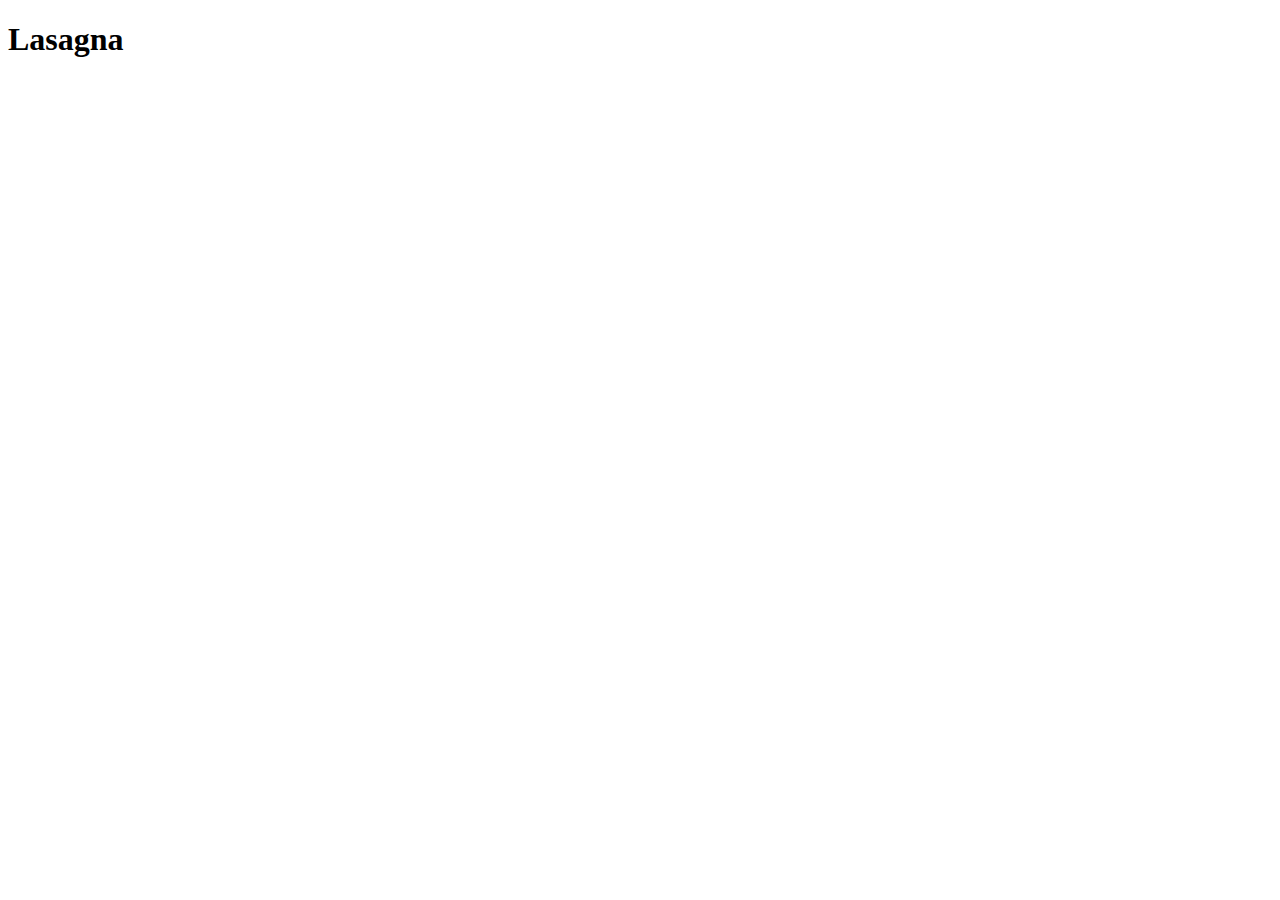
==== recipies/lasagna.html @ f29148a3 "new file:   lasagna.html Add Recipe directory and lasagna page" ====
<!DOCTYPE html>
<html lang="en">
<head>
    <meta charset="UTF-8">
    <meta http-equiv="X-UA-Compatible" content="IE=edge">
    <meta name="viewport" content="width=device-width, initial-scale=1.0">
    <title>Lasagna</title>
</head>
<body>
    <h1>Lasagna</h1>
</body>
</html>
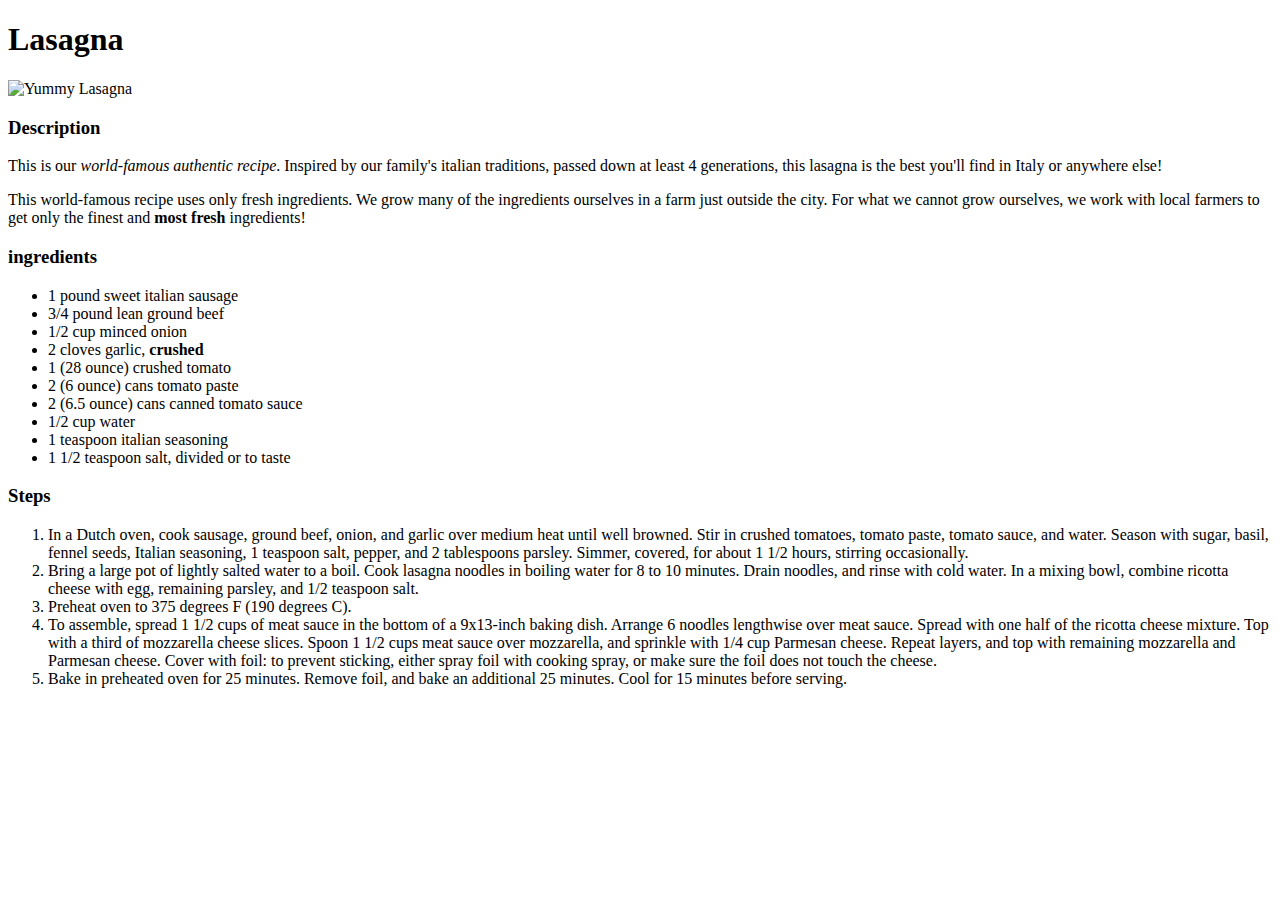
==== commit af0c3e20: "modified:   index.html 	modified:   recipies/lasagna.html Previous Commits didn't push" ====
--- a/recipies/lasagna.html
+++ b/recipies/lasagna.html
@@ -8,5 +8,53 @@
 </head>
 <body>
     <h1>Lasagna</h1>
+
+    <p><img src="./lasagna.html" alt="Yummy Lasagna"></p>
+    <h3>Description</h3>
+    <p>This is our <em>world-famous authentic recipe</em>.  Inspired by our family's italian
+    traditions, passed down at least 4 generations, this lasagna is the best you'll find in Italy
+    or anywhere else!</p>
+
+    <p>This world-famous recipe uses only fresh ingredients.  We grow many of the ingredients ourselves
+        in a farm just outside the city.  For what we cannot grow ourselves, we work with local farmers 
+        to get only the finest and <strong>most fresh</strong> ingredients!
+    </p>
+
+    <h3>ingredients</h3>
+        <ul>
+            <li>1 pound sweet italian sausage</li>
+            <li>3/4 pound lean ground beef</li>
+            <li>1/2 cup minced onion</li>
+            <li>2 cloves garlic, <strong>crushed</strong></li>
+            <li>1 (28 ounce) crushed tomato</li>
+            <li>2 (6 ounce) cans tomato paste</li>
+            <li>2 (6.5 ounce) cans canned tomato sauce</li>
+            <li>1/2 cup water</li>
+            <li>1 teaspoon italian seasoning</li>
+            <li>1 1/2 teaspoon salt, divided or to taste</li>
+        </ul>
+
+        <h3>Steps</h3>
+        <ol>
+            <li>In a Dutch oven, cook sausage, ground beef, onion, and garlic over medium 
+                heat until well browned. Stir in crushed tomatoes, tomato paste, 
+                tomato sauce, and water. Season with sugar, basil, fennel seeds, 
+                Italian seasoning, 1 teaspoon salt, pepper, and 2 tablespoons parsley. 
+                Simmer, covered, for about 1 1/2 hours, stirring occasionally.</li>
+            <li>Bring a large pot of lightly salted water to a boil. Cook lasagna noodles 
+                in boiling water for 8 to 10 minutes. Drain noodles, and rinse with cold 
+                water. In a mixing bowl, combine ricotta cheese with egg, remaining parsley, 
+                and 1/2 teaspoon salt.</li>
+            <li>Preheat oven to 375 degrees F (190 degrees C).</li>
+            <li>To assemble, spread 1 1/2 cups of meat sauce in the bottom of a 9x13-inch
+                 baking dish. Arrange 6 noodles lengthwise over meat sauce. Spread with one 
+                 half of the ricotta cheese mixture. Top with a third of mozzarella cheese 
+                 slices. Spoon 1 1/2 cups meat sauce over mozzarella, and sprinkle with 1/4
+                  cup Parmesan cheese. Repeat layers, and top with remaining mozzarella and
+                   Parmesan cheese. Cover with foil: to prevent sticking, either spray foil
+                    with cooking spray, or make sure the foil does not touch the cheese.</li>
+            <li>Bake in preheated oven for 25 minutes. Remove foil, and bake an additional 25 
+                minutes. Cool for 15 minutes before serving.</li>
+        </ol>
 </body>
 </html>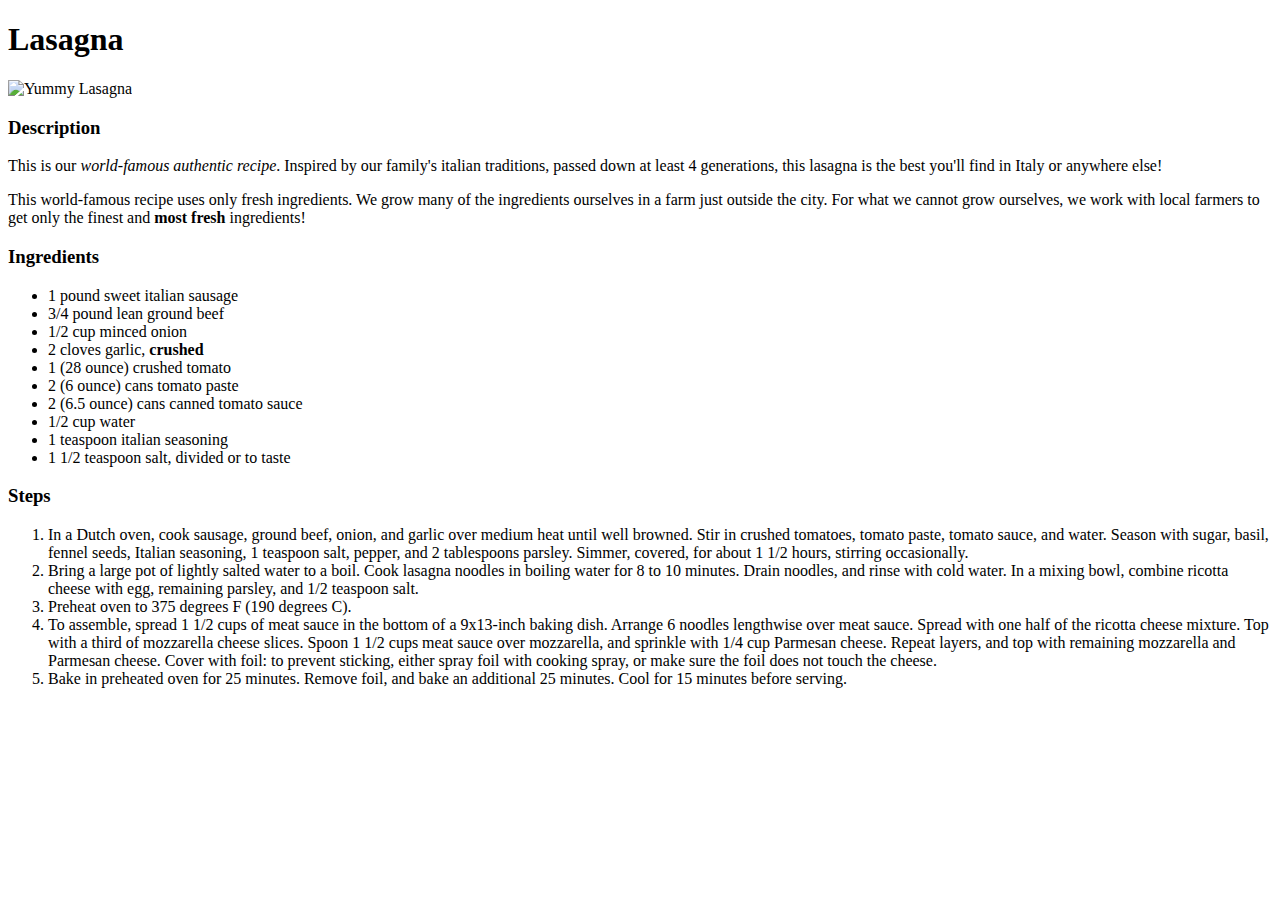
==== commit cc3e25e0: "modified:   ../index.html 	modified:   lasagna.html 	new file:   pizza.html Added pizza.html and nav" ====
--- a/recipies/lasagna.html
+++ b/recipies/lasagna.html
@@ -20,7 +20,7 @@
         to get only the finest and <strong>most fresh</strong> ingredients!
     </p>
 
-    <h3>ingredients</h3>
+    <h3>Ingredients</h3>
         <ul>
             <li>1 pound sweet italian sausage</li>
             <li>3/4 pound lean ground beef</li>
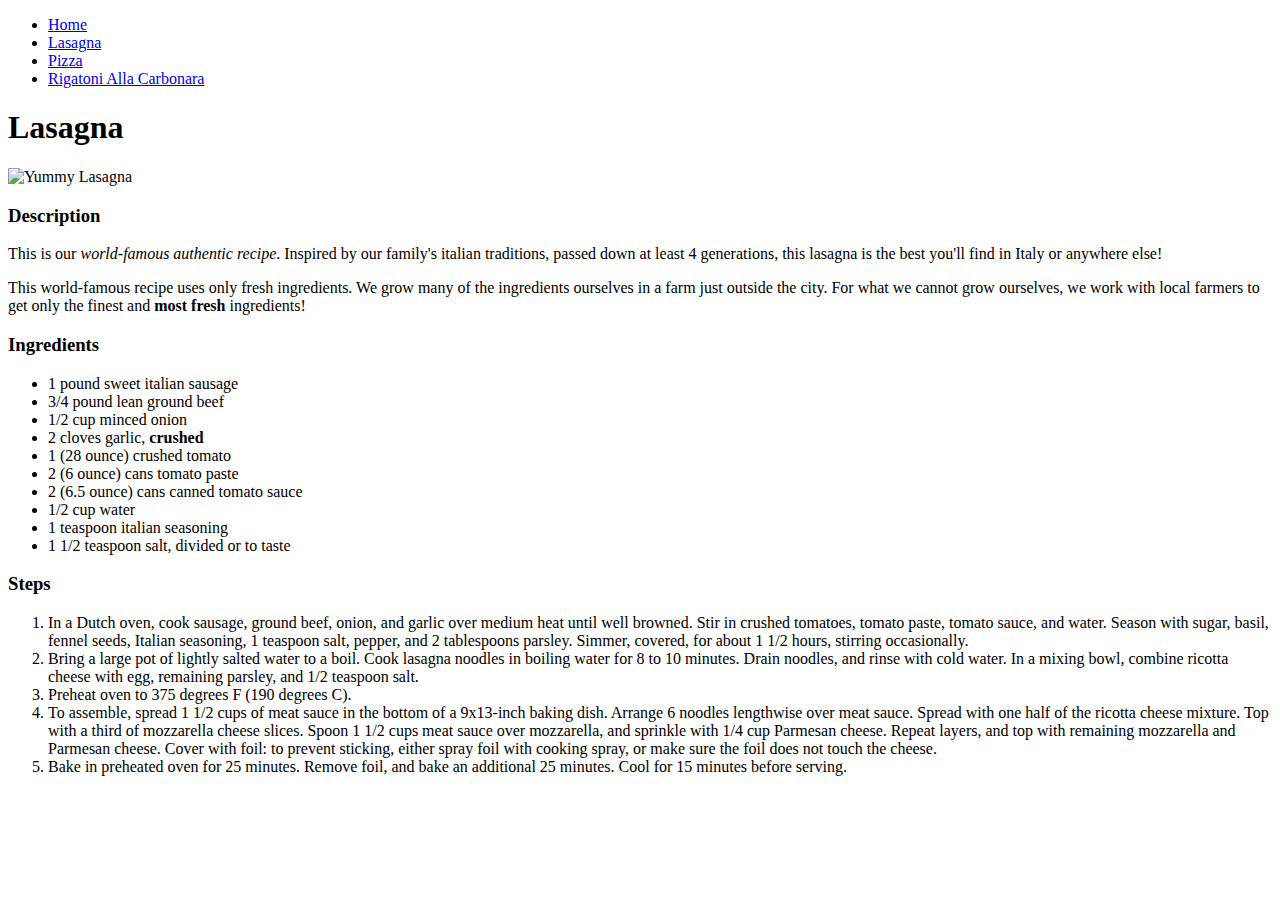
==== commit dd78509e: "modified:   ../index.html 	modified:   lasagna.html 	modified:   pizza.html 	modified:   rigatoni.ht" ====
--- a/recipies/lasagna.html
+++ b/recipies/lasagna.html
@@ -7,6 +7,18 @@
     <title>Lasagna</title>
 </head>
 <body>
+
+    <aside>
+        <nav>
+            <ul>
+                <li><a href="../index.html">Home</a></li>
+                <li><a href="./lasagna.html">Lasagna</a></li>
+                <li><a href="./pizza.html">Pizza</a></li>
+                <li><a href="./rigatoni.html">Rigatoni Alla Carbonara</a></li>
+            </ul>
+        </nav>
+    </aside>
+    
     <h1>Lasagna</h1>
 
     <p><img src="./lasagna.html" alt="Yummy Lasagna"></p>
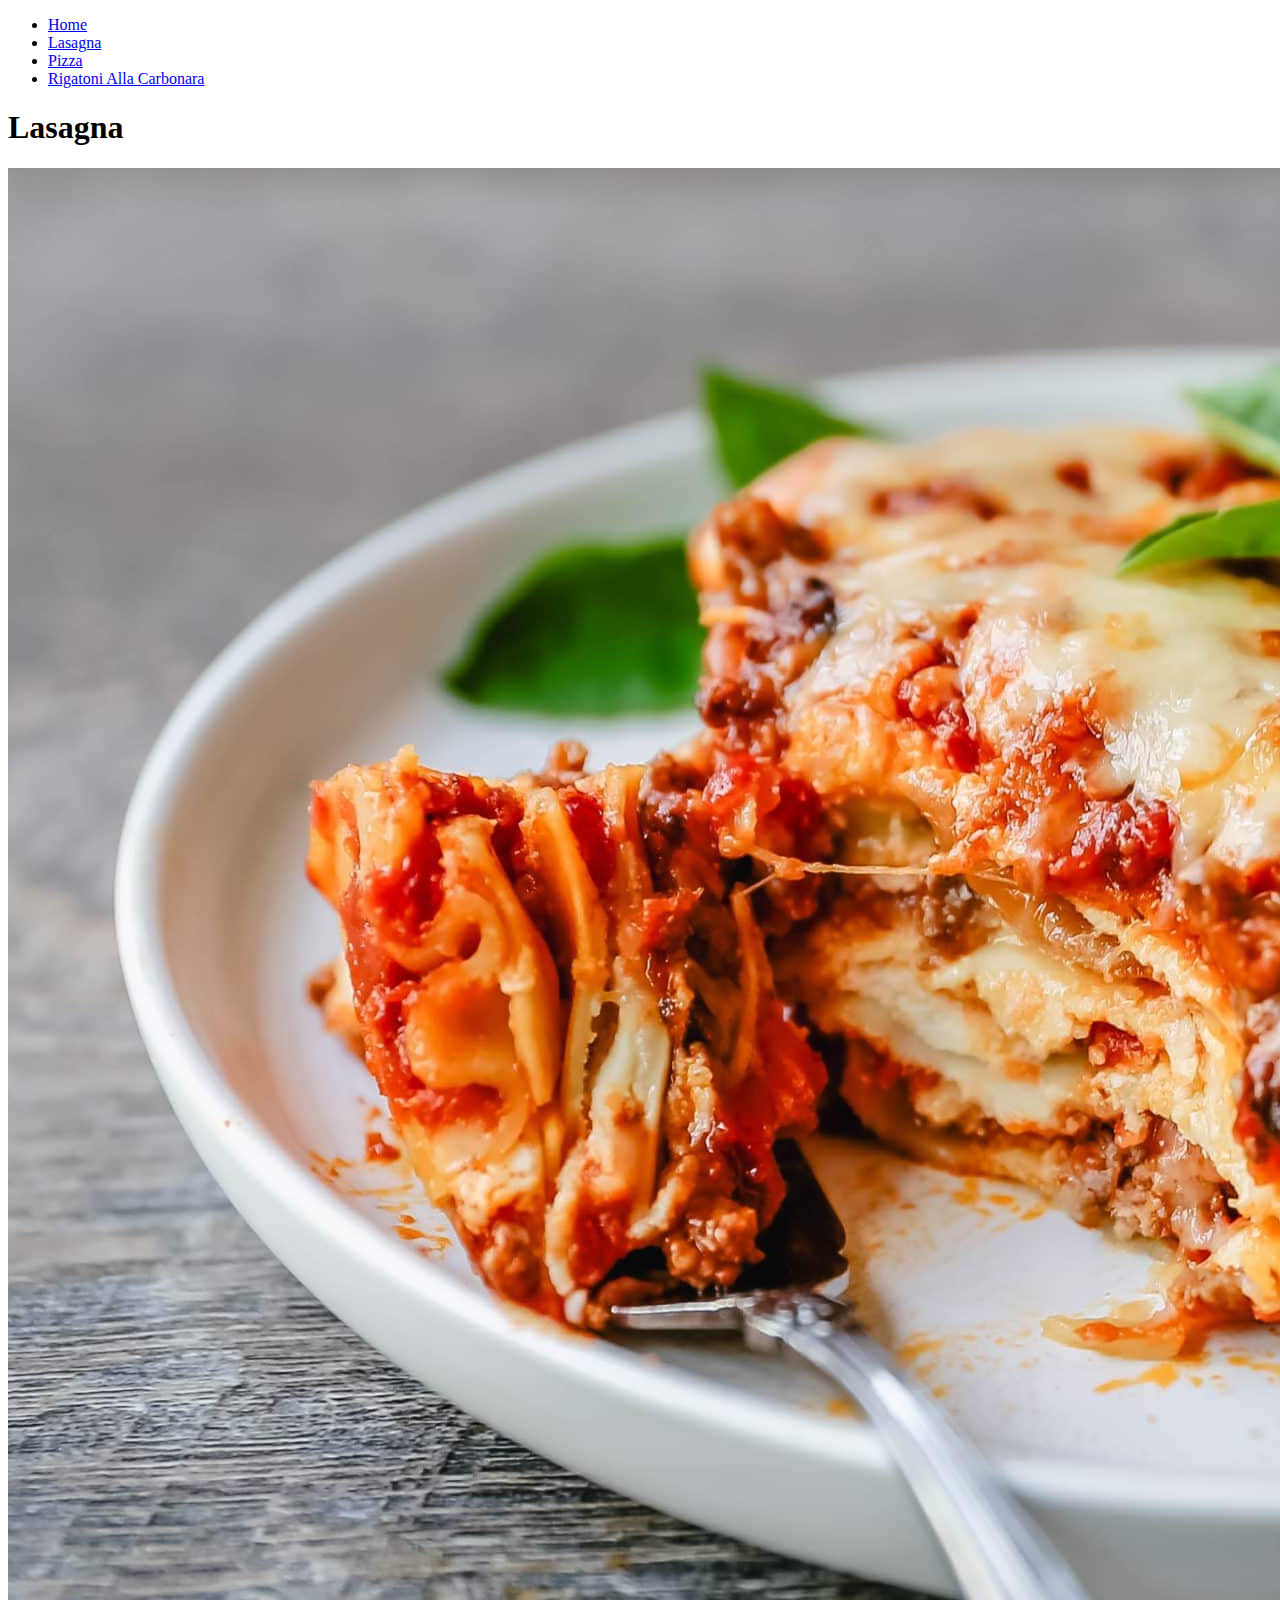
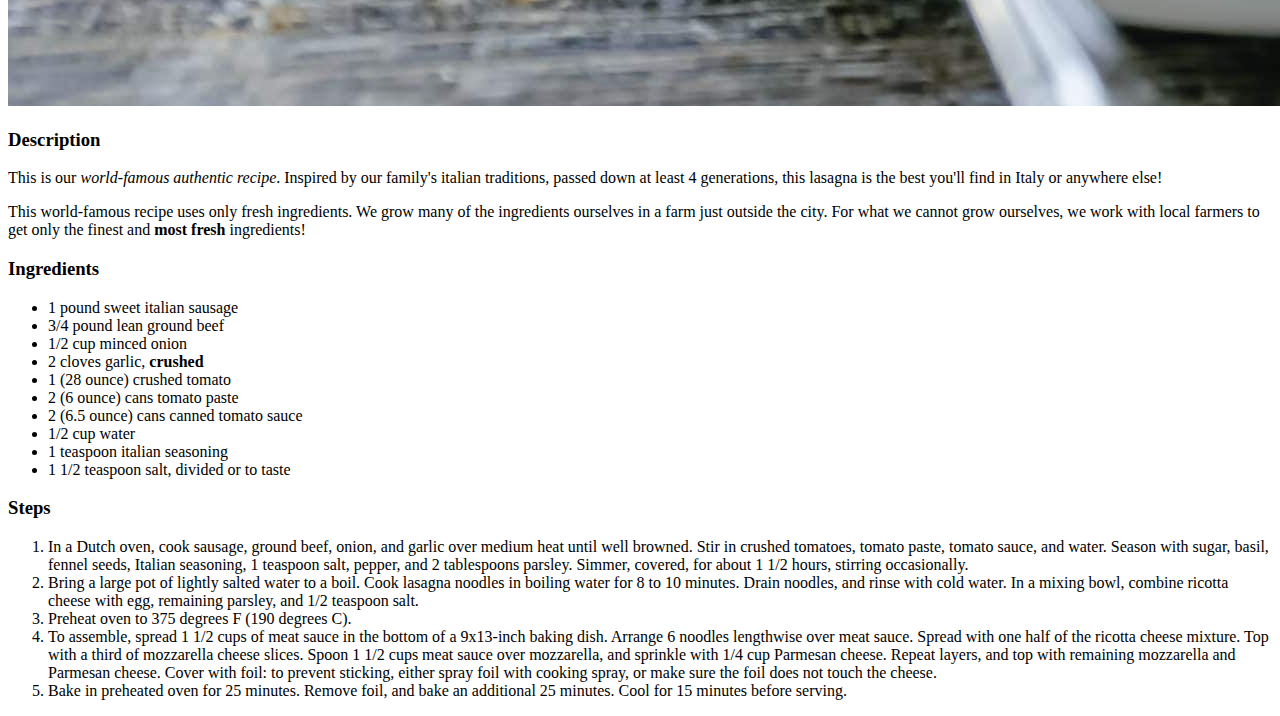
==== commit 5bc5dc14: "modified:   lasagna.html 	modified:   pizza.html Fixed relative image links" ====
--- a/recipies/lasagna.html
+++ b/recipies/lasagna.html
@@ -18,10 +18,10 @@
             </ul>
         </nav>
     </aside>
-    
+
     <h1>Lasagna</h1>
 
-    <p><img src="./lasagna.html" alt="Yummy Lasagna"></p>
+    <p><img src="../img/lasagna" alt="Yummy Lasagna"></p>
     <h3>Description</h3>
     <p>This is our <em>world-famous authentic recipe</em>.  Inspired by our family's italian
     traditions, passed down at least 4 generations, this lasagna is the best you'll find in Italy
